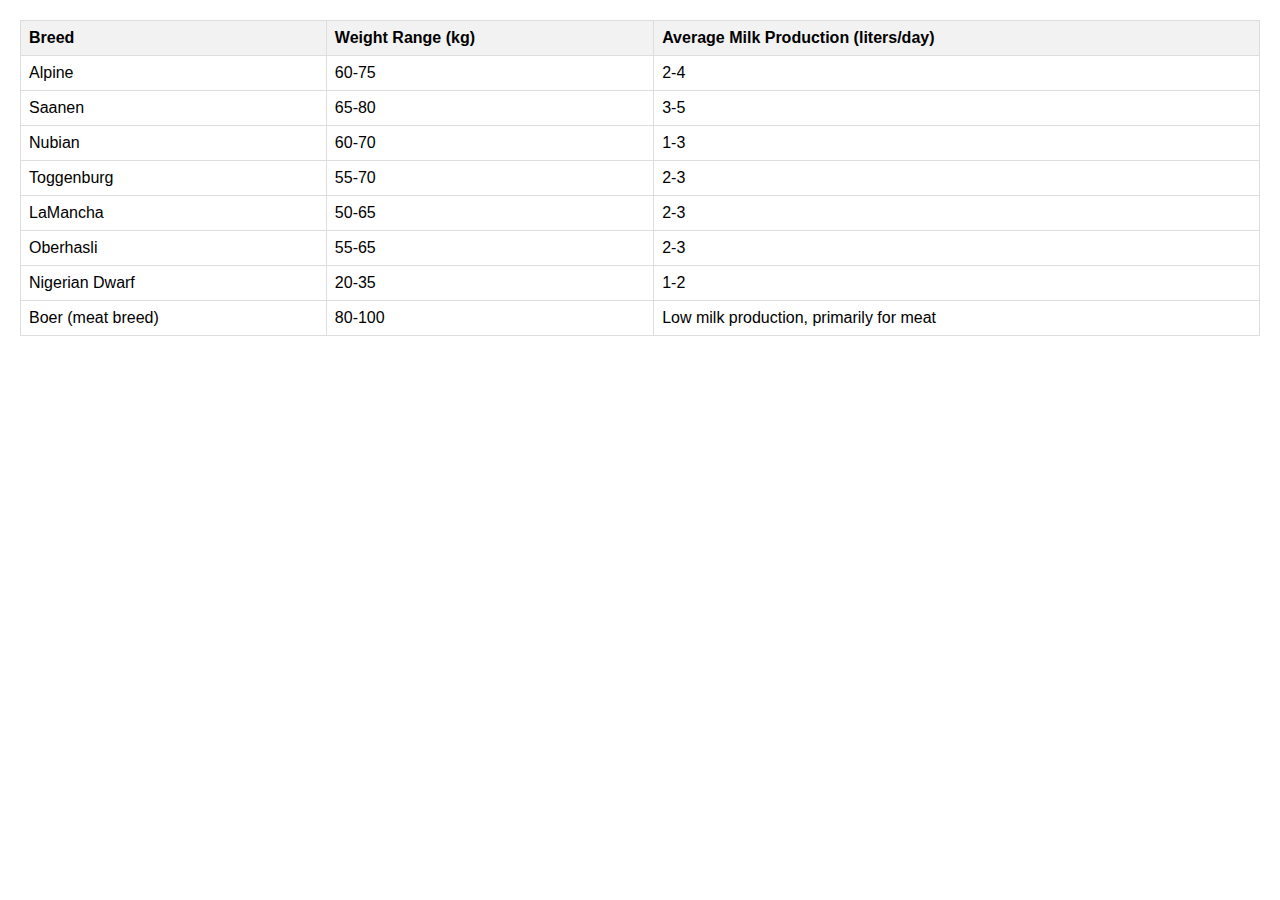
==== about us.html @ dfc8722c "table" ====
<!DOCTYPE html>
<html lang="en">
<head>
    <meta charset="UTF-8">
    <meta name="viewport" content="width=device-width, initial-scale=1.0">
    <title>Document</title>
    <link rel="stylesheet" href="about us style.css"><title>Goat Weight and Milk Production</title>
    <style>
        body {
            font-family: Arial, sans-serif;
            margin: 20px;
        }
        table {
            width: 100%;
            border-collapse: collapse;
            margin-bottom: 20px;
        }
        th, td {
            border: 1px solid #dddddd;
            text-align: left;
            padding: 8px;
        }
        th {
            background-color: #f2f2f2;
        }
    </style>
</head>
<body>
    <table>
        <thead>
            <tr>
                <th>Breed</th>
                <th>Weight Range (kg)</th>
                <th>Average Milk Production (liters/day)</th>
            </tr>
        </thead>
        <tbody>
            <tr>
                <td>Alpine</td>
                <td>60-75</td>
                <td>2-4</td>
            </tr>
            <tr>
                <td>Saanen</td>
                <td>65-80</td>
                <td>3-5</td>
            </tr>
            <tr>
                <td>Nubian</td>
                <td>60-70</td>
                <td>1-3</td>
            </tr>
            <tr>
                <td>Toggenburg</td>
                <td>55-70</td>
                <td>2-3</td>
            </tr>
            <tr>
                <td>LaMancha</td>
                <td>50-65</td>
                <td>2-3</td>
            </tr>
            <tr>
                <td>Oberhasli</td>
                <td>55-65</td>
                <td>2-3</td>
            </tr>
            <tr>
                <td>Nigerian Dwarf</td>
                <td>20-35</td>
                <td>1-2</td>
            </tr>
            <tr>
                <td>Boer (meat breed)</td>
                <td>80-100</td>
                <td>Low milk production, primarily for meat</td>
            </tr>
        </tbody>
    </table>
</body>
</html>
---- about us style.css ----
.header {
    
    padding: 50px;
    text-align: center;
    background: #b5e4ea;
    color: rgb(140, 67, 169);
    font-size: 20px;
  }
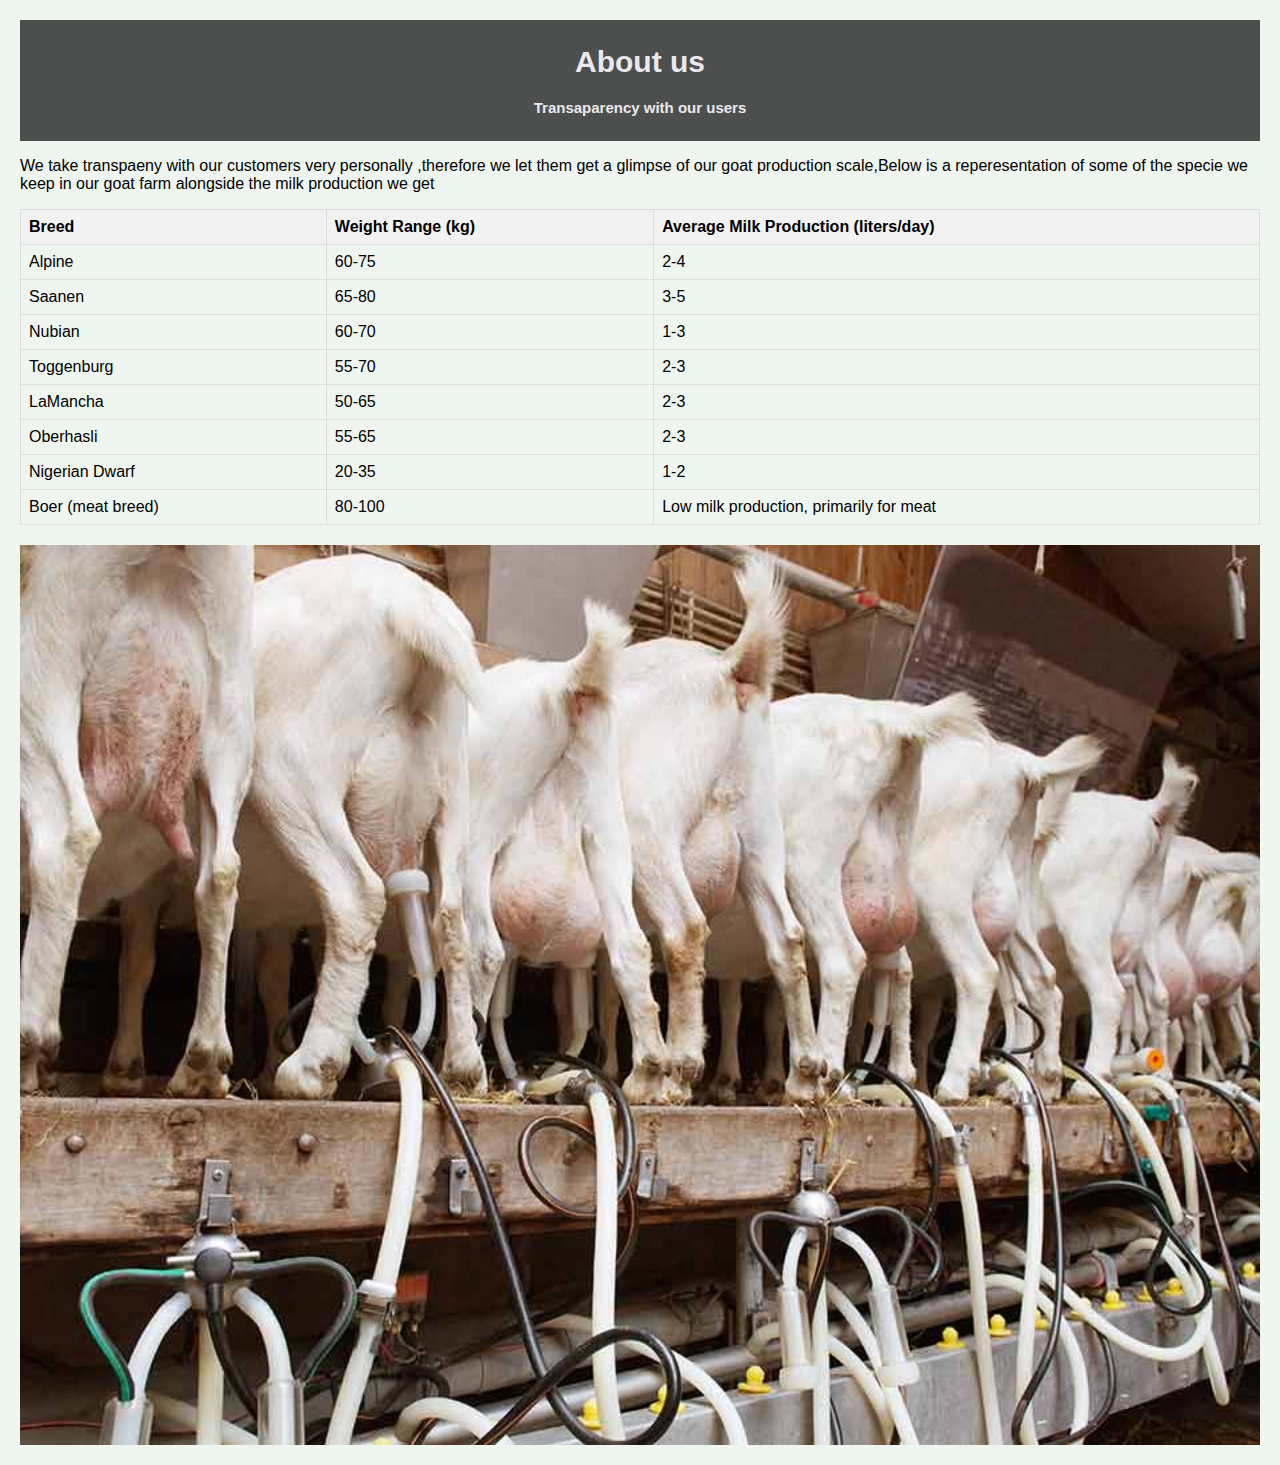
==== commit 1ba39cb5: "new update" ====
--- a/about us.html
+++ b/about us.html
@@ -3,13 +3,22 @@
 <head>
     <meta charset="UTF-8">
     <meta name="viewport" content="width=device-width, initial-scale=1.0">
-    <title>Document</title>
     <link rel="stylesheet" href="about us style.css"><title>Goat Weight and Milk Production</title>
+
+    
+    <div class="header">
+        <h1>About us </h1>
+        <h4>Transaparency with our users </h4>
+
+      </div>
     <style>
-        body {
+
+body {
+            background-color: rgb(239, 246, 240); /* Set the background color to light blue */
             font-family: Arial, sans-serif;
             margin: 20px;
         }
+        
         table {
             width: 100%;
             border-collapse: collapse;
@@ -26,6 +35,10 @@
     </style>
 </head>
 <body>
+<p> We take transpaeny with our customers very personally ,therefore we let them get a glimpse of our goat production scale,Below is a reperesentation of some of the specie we keep in our goat farm alongside the milk production we get </p>
+
+
+
     <table>
         <thead>
             <tr>
@@ -78,4 +91,6 @@
         </tbody>
     </table>
 </body>
+
+<div class ="background"></div>
 </html>--- a/about us style.css
+++ b/about us style.css
@@ -1,9 +1,19 @@
 .header {
     
-    padding: 50px;
+    padding: 5px;
     text-align: center;
-    background: #b5e4ea;
-    color: rgb(140, 67, 169);
-    font-size: 20px;
+    background: #4c4f4d;
+    color: rgb(235, 232, 237);
+    font-size: 15px;
   }
-  +  
+.background{
+
+  width:100% ;
+  height: 100vh;
+  background-image: url(img/goat-milking-parlour.jpg);
+  background-repeat: no-repeat;
+  background-size: cover;
+  background-position: center;
+
+}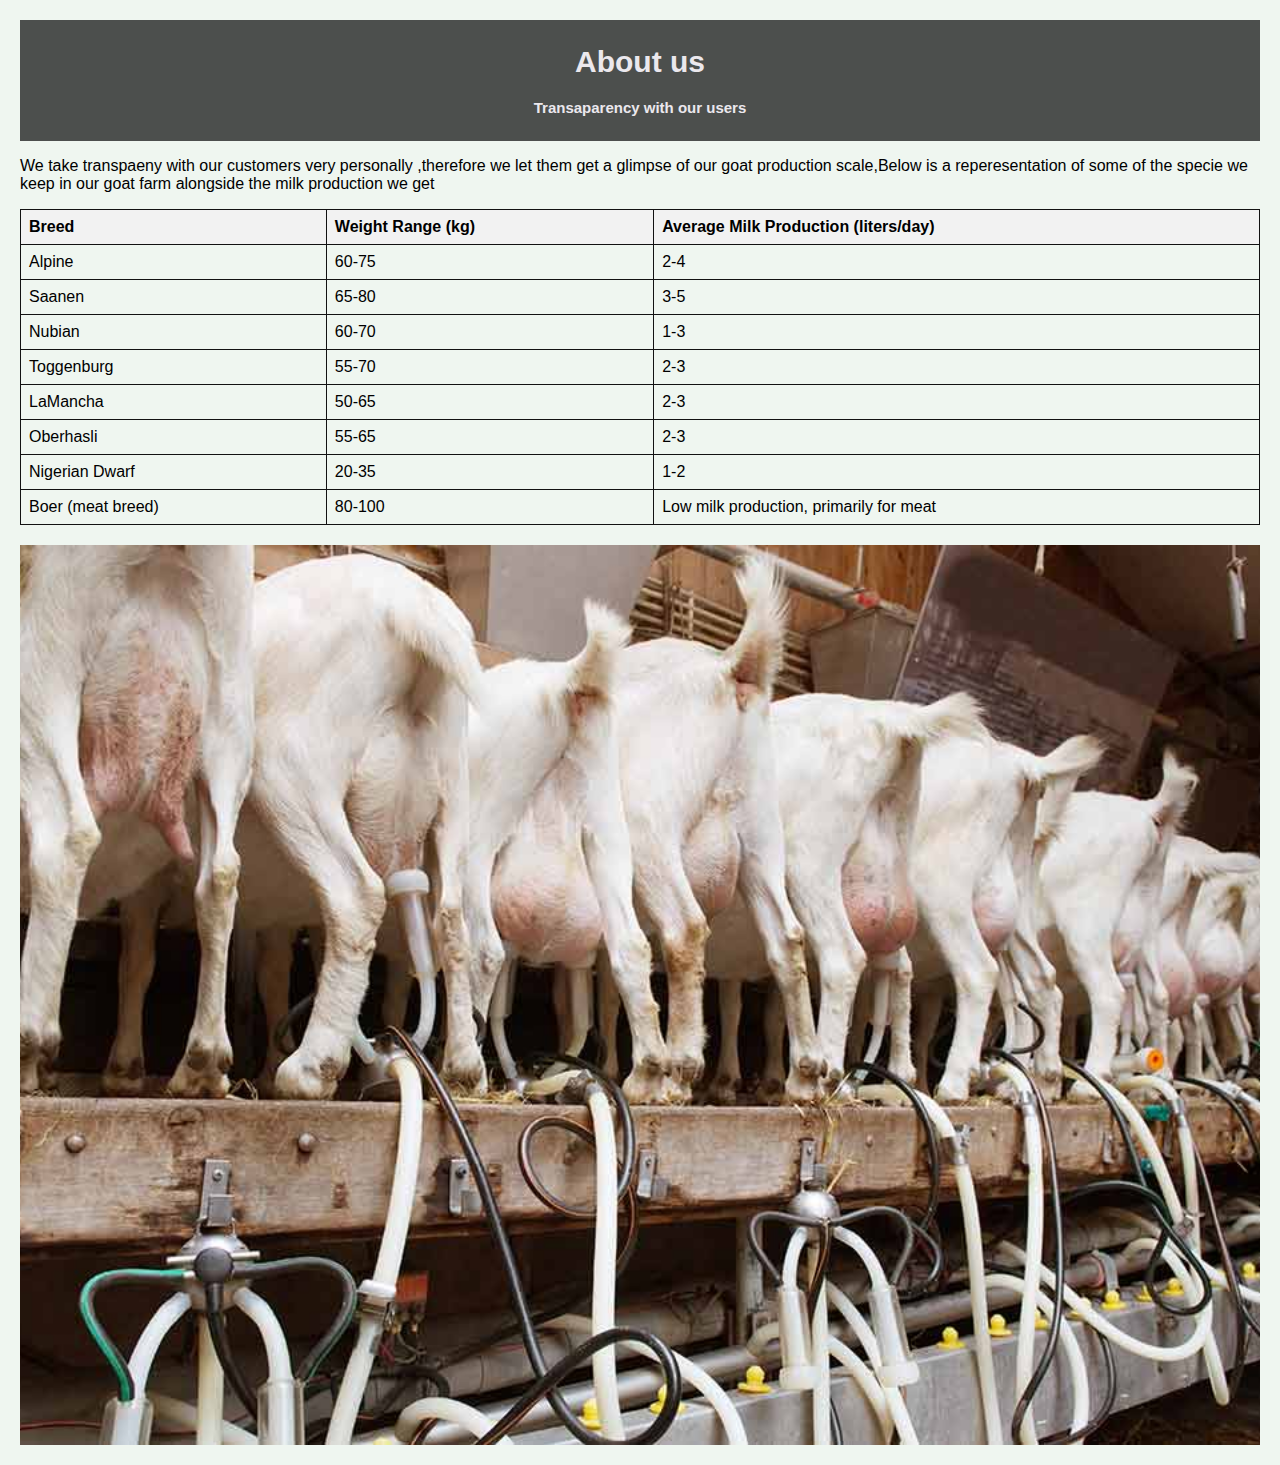
==== commit 05cc6627: "Php" ====
--- a/about us.html
+++ b/about us.html
@@ -18,14 +18,14 @@
             font-family: Arial, sans-serif;
             margin: 20px;
         }
-        
+
         table {
             width: 100%;
             border-collapse: collapse;
             margin-bottom: 20px;
         }
         th, td {
-            border: 1px solid #dddddd;
+            border: 1px solid #121212;
             text-align: left;
             padding: 8px;
         }
